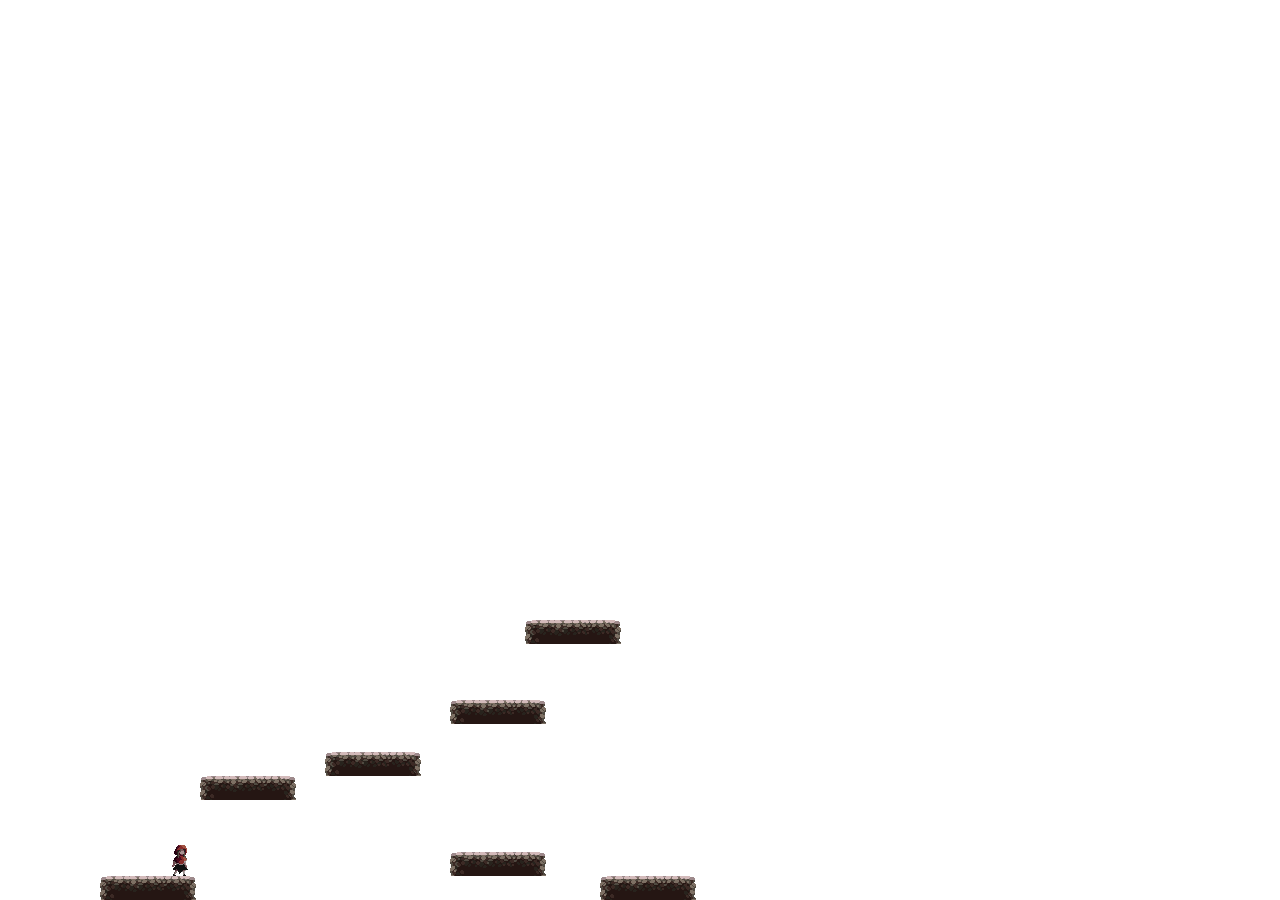
==== templates/index.html @ b37ff2a3 "Adding player physics and controls" ====
<html lang="en">
  <head>
    <meta charset="UTF-8" />
    <title>Running Red</title>
    <script src="/static/scripts/main.js" defer type="module"></script>
    <style>
      body {
        margin: 0;
      }
    </style>
  </head>
  <body>
    <canvas></canvas>
  </body>
</html>
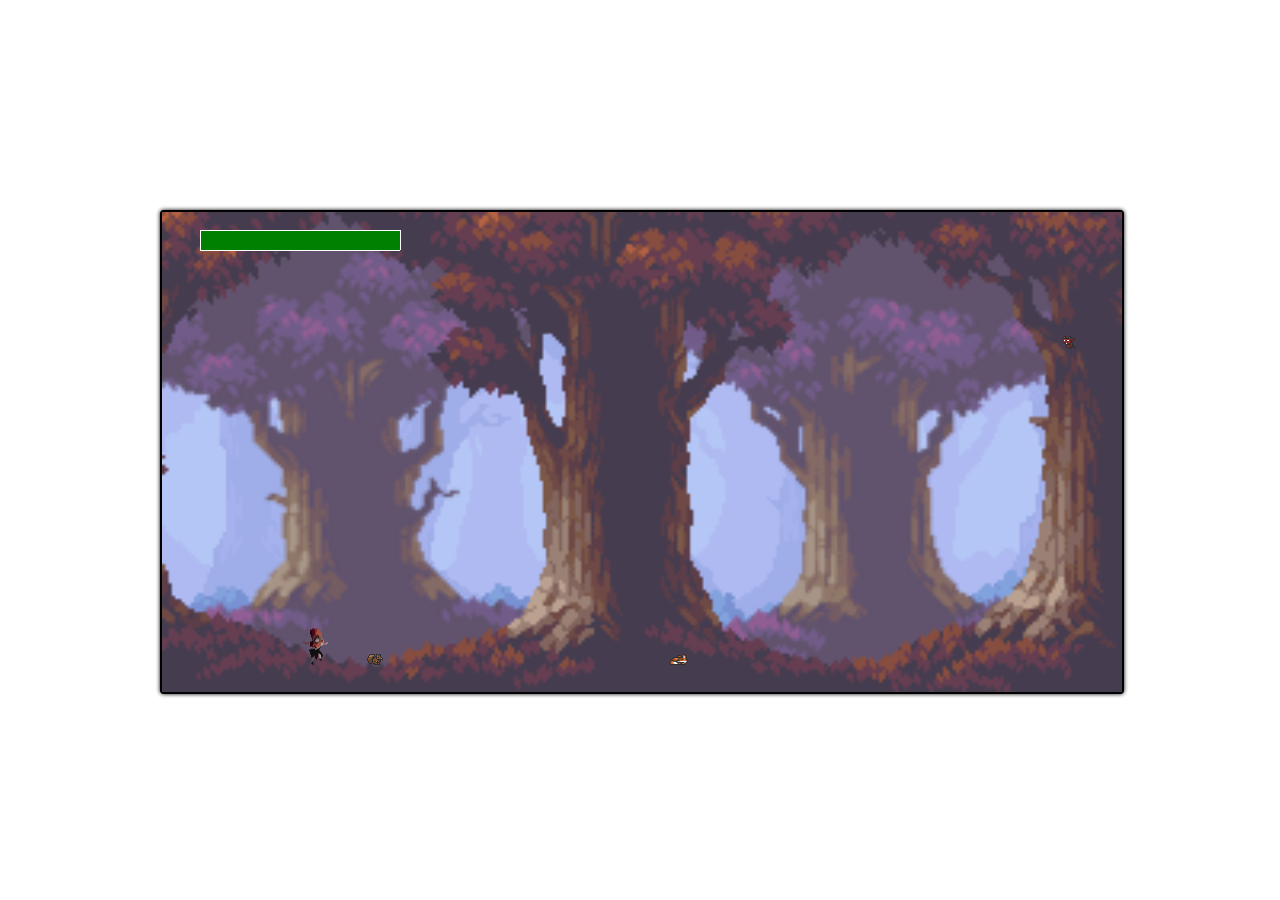
==== commit 00ddf4ac: "Added: sprites, sprite animations, imp, imp physics, imp follows player" ====
--- a/templates/index.html
+++ b/templates/index.html
@@ -1,15 +1,18 @@
+<!DOCTYPE html>
 <html lang="en">
   <head>
     <meta charset="UTF-8" />
     <title>Running Red</title>
+    <link rel="stylesheet" href="/static/stylesheets/style.css">
     <script src="/static/scripts/main.js" defer type="module"></script>
-    <style>
-      body {
-        margin: 0;
-      }
-    </style>
+    
   </head>
   <body>
-    <canvas></canvas>
+    <main id="game">
+      <section id="background"></section>
+      <canvas id="mainCanvas"></canvas>
+      <canvas id="uiCanvas"></canvas>
+    </main>
+    
   </body>
 </html>
--- a/static/stylesheets/style.css
+++ b/static/stylesheets/style.css
@@ -0,0 +1,36 @@
+body {
+    margin: 0;
+  }
+#game {
+  position: absolute;
+  width: 960px;
+  height: 480px;
+  
+  left: 50%;
+  top: 50%;
+  transform: translate(-50%, -50%);
+}
+canvas, #background {
+  position: absolute;
+  height: 100%;
+  width: 100%;
+}
+#background {
+  border: 2px solid black;
+  background-color: #afbaf2;
+  box-shadow: 0 0 4px black;
+  border-radius: 4px;
+}
+
+@media (max-width: 980px) {
+  #game.loaded {
+    width: 720px;
+    height: 360px;
+  }
+}
+@media (max-width: 740px) {
+  #game.loaded {
+    width: 480px;
+    height: 240px;
+  }
+}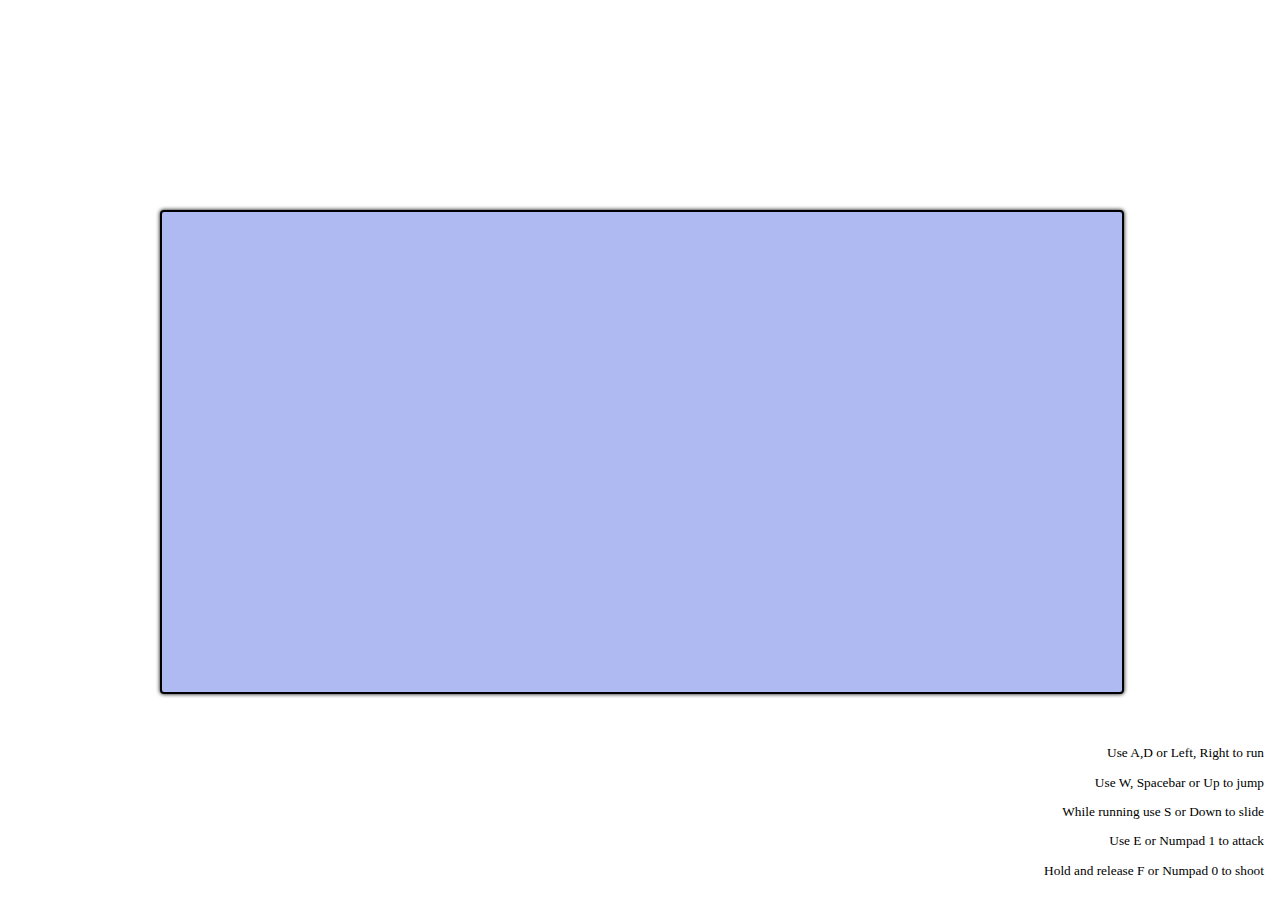
==== commit db52ed0b: "Added vertical world scrolling and 'ghosts'" ====
--- a/templates/index.html
+++ b/templates/index.html
@@ -13,6 +13,13 @@
       <canvas id="mainCanvas"></canvas>
       <canvas id="uiCanvas"></canvas>
     </main>
+    <section class="instructions">
+      <p>Use A,D or Left, Right to run</p>
+      <p>Use W, Spacebar or Up to jump</p>
+      <p>While running use S or Down to slide</p>
+      <p>Use E or Numpad 1 to attack</p>
+      <p>Hold and release F or Numpad 0 to shoot</p>
+    </section>   
     
   </body>
 </html>
--- a/static/stylesheets/style.css
+++ b/static/stylesheets/style.css
@@ -22,6 +22,14 @@
   border-radius: 4px;
 }
 
+.instructions {
+  text-align: end;
+  right: 1rem;
+  position: absolute;
+  bottom: .5rem;
+  font-size: 10pt;
+}
+
 @media (max-width: 980px) {
   #game.loaded {
     width: 720px;
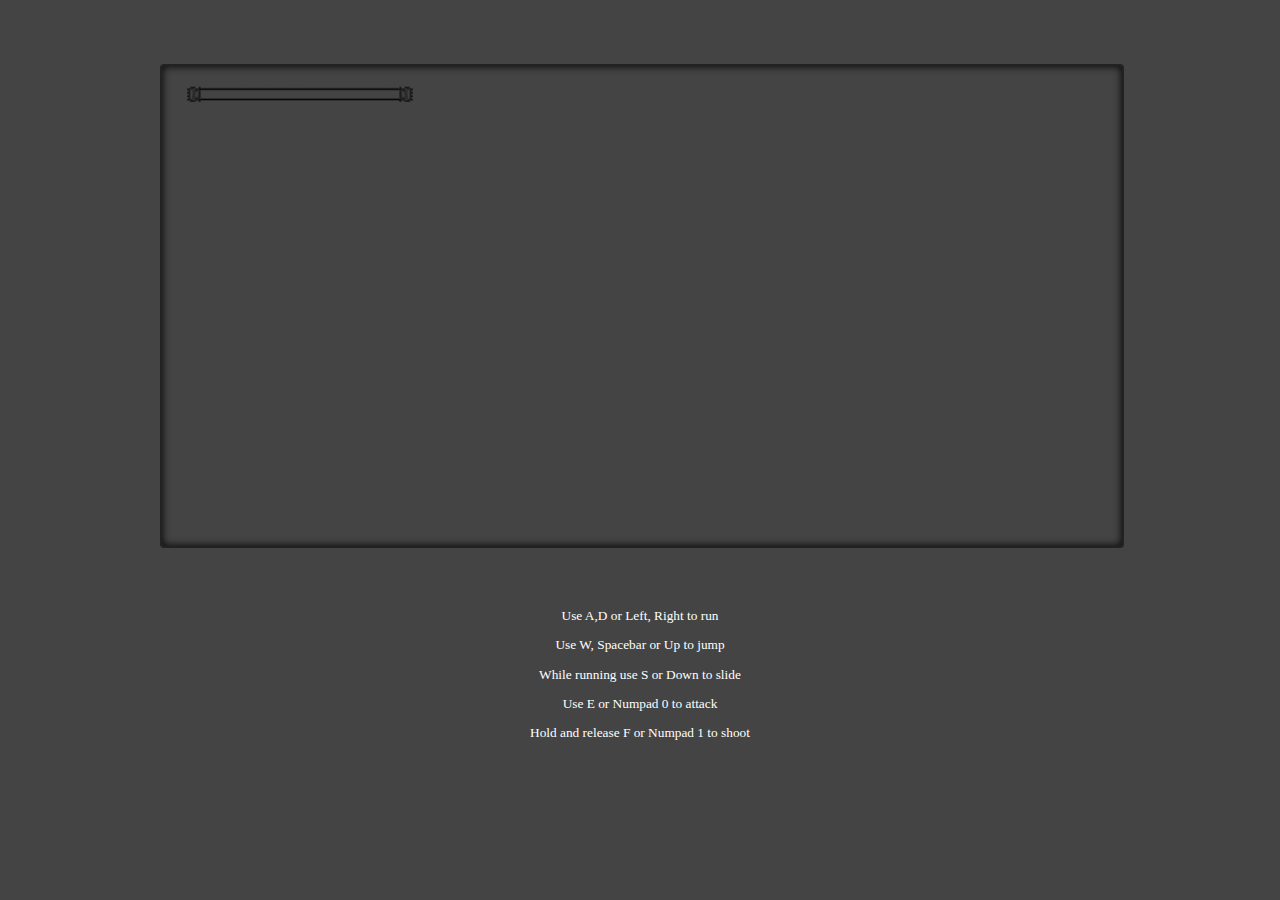
==== commit db4bfe86: "Changed background, added text and better health bar" ====
--- a/templates/index.html
+++ b/templates/index.html
@@ -8,17 +8,21 @@
     
   </head>
   <body>
-    <main id="game">
+    <section id="game">
+      <div id="gameBanner"></div>
+      <div id="ui">
+        <img id="healthbar" src="/static/images/Healthbar.png">
+      </div>
       <section id="background"></section>
       <canvas id="mainCanvas"></canvas>
       <canvas id="uiCanvas"></canvas>
-    </main>
+    </section>
     <section class="instructions">
       <p>Use A,D or Left, Right to run</p>
       <p>Use W, Spacebar or Up to jump</p>
       <p>While running use S or Down to slide</p>
-      <p>Use E or Numpad 1 to attack</p>
-      <p>Hold and release F or Numpad 0 to shoot</p>
+      <p>Use E or Numpad 0 to attack</p>
+      <p>Hold and release F or Numpad 1 to shoot</p>
     </section>   
     
   </body>
--- a/static/stylesheets/style.css
+++ b/static/stylesheets/style.css
@@ -1,33 +1,75 @@
+@import url('https://fonts.googleapis.com/css2?family=Open+Sans&display=swap');
 body {
-    margin: 0;
-  }
+  margin: 0;
+  background-color: #444;
+}
+#gameBanner {
+  position: absolute;
+  font-family: 'Open Sans', sans-serif;
+  left: 0;
+  top: -2px;
+  width: 100%;
+  opacity: 0;
+  padding: 0;
+  margin: 0 auto;
+  background: #ffda90;
+  border-radius: 2px 2px 0 0;
+  transition: .25s;
+}
+#gameBanner p {
+  margin: .5rem;
+  width: fit-content;
+}
+#gameBanner.show {
+  /* right: 0; */
+  transform: translateY(calc(-100% + 2px));
+  opacity: 1;
+  transition: .25s;
+  transition-delay: .25s;
+}
+
 #game {
-  position: absolute;
+  position: relative;
   width: 960px;
   height: 480px;
   
+  margin: 4rem 0;
+
   left: 50%;
-  top: 50%;
-  transform: translate(-50%, -50%);
+  transform: translateX(-50%);
+
+  /* background-color: #afbaf2; */
+  border-radius: 4px;
 }
 canvas, #background {
+  overflow: hidden;
+  border-radius: 4px;
   position: absolute;
   height: 100%;
   width: 100%;
 }
-#background {
-  border: 2px solid black;
-  background-color: #afbaf2;
-  box-shadow: 0 0 4px black;
-  border-radius: 4px;
+
+#mainCanvas {
+  border: 2px solid #222;
+  box-shadow: inset 0 0 8px black;
 }
 
 .instructions {
-  text-align: end;
-  right: 1rem;
+  color: white;
+  text-align: center;
+  position: relative;
+  font-size: 10pt;
+}
+
+#ui {
   position: absolute;
-  bottom: .5rem;
-  font-size: 10pt;
+  z-index: 5;
+}
+
+#healthbar {
+  position: absolute;
+  top: 21px;
+  left: 20px;
 }
 
 @media (max-width: 980px) {
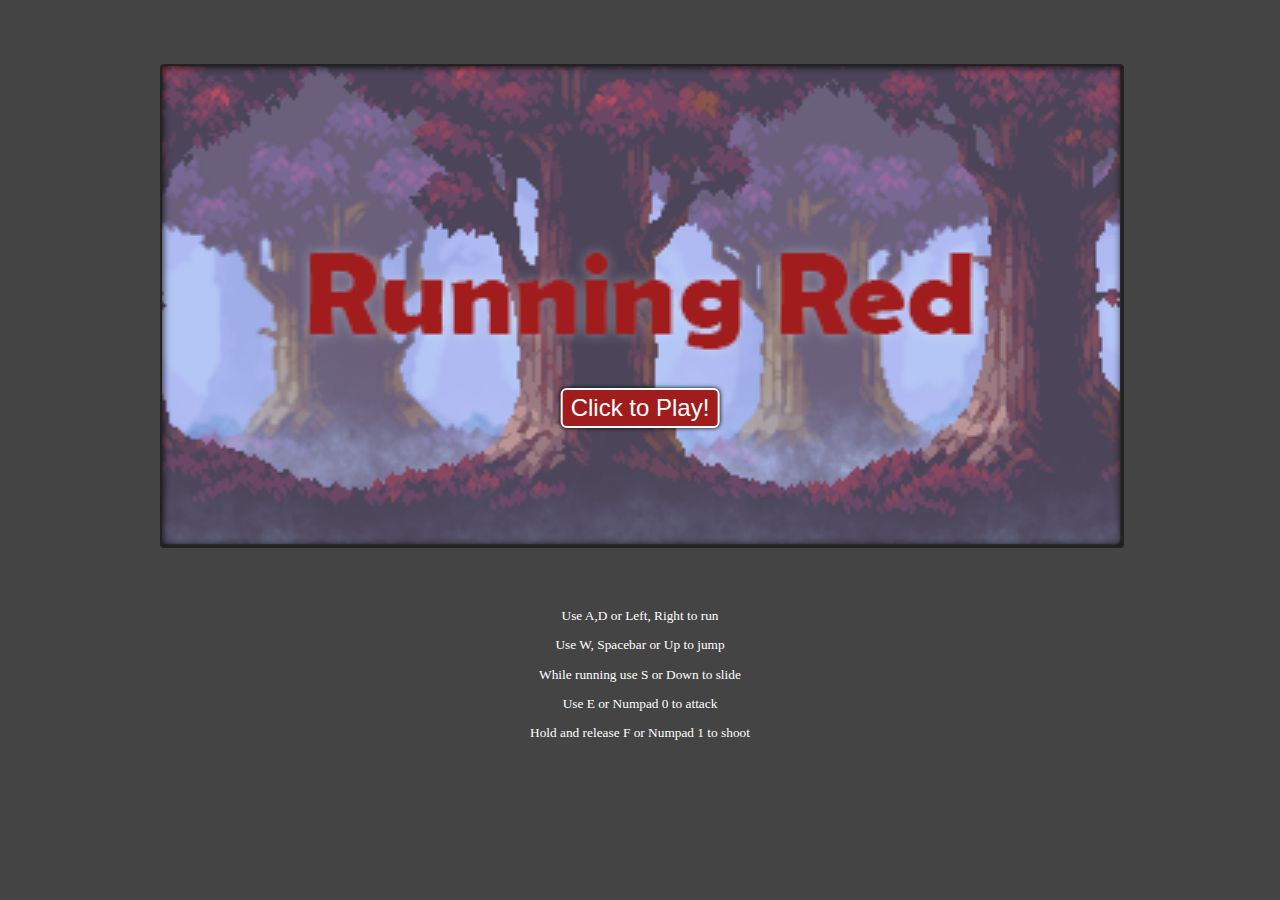
==== commit 6ec10690: "Trying to fix 'Ghost' glitch" ====
--- a/templates/index.html
+++ b/templates/index.html
@@ -8,10 +8,37 @@
     
   </head>
   <body>
-    <section id="game">
+    
+    <section id="game" class="">
       <div id="gameBanner"></div>
-      <div id="ui">
+      <button id="initiateButton">Click to Play!</button>
+      <div id="ui" class="hide">
         <img id="healthbar" src="/static/images/Healthbar.png">
+        <button id="pauseButton">
+          <span id="pauseIcon">
+            <svg xmlns="http://www.w3.org/2000/svg" width="16" height="16" fill="currentColor" class="bi bi-pause-circle-fill" viewBox="0 0 16 16">
+              <path d="M16 8A8 8 0 1 1 0 8a8 8 0 0 1 16 0zM6.25 5C5.56 5 5 5.56 5 6.25v3.5a1.25 1.25 0 1 0 2.5 0v-3.5C7.5 5.56 6.94 5 6.25 5zm3.5 0c-.69 0-1.25.56-1.25 1.25v3.5a1.25 1.25 0 1 0 2.5 0v-3.5C11 5.56 10.44 5 9.75 5z"/>
+            </svg>
+          </span>
+          <span id="playIcon">
+            <svg xmlns="http://www.w3.org/2000/svg" width="16" height="16" fill="currentColor" class="bi bi-play-circle-fill" viewBox="0 0 16 16">
+              <path d="M16 8A8 8 0 1 1 0 8a8 8 0 0 1 16 0zM6.79 5.093A.5.5 0 0 0 6 5.5v5a.5.5 0 0 0 .79.407l3.5-2.5a.5.5 0 0 0 0-.814l-3.5-2.5z"/>
+            </svg>
+          </span>
+        </button>
+        
+        <div id="menu">
+          <h3>Game Credits:</h3>
+          <h4>Code:</h4>
+          <p>All code was written by Nathanael Johnson. <a href="https://github.com/nr-johnson/running-red" target="_blank">Click here to view the GitHub repository.</a></p>
+          
+          <h4>Artwork:</h4>
+          <p>All image assets were taken from various free-to-use packages on itch.io. Below is a list of the main packages and their creators.</p>
+        
+        
+          <h4>Audio:</h4>
+          <p>Most audio was taken from free-to-use packages on itch.io.</p>
+        </div>
       </div>
       <section id="background"></section>
       <canvas id="mainCanvas"></canvas>
--- a/static/stylesheets/style.css
+++ b/static/stylesheets/style.css
@@ -34,12 +34,29 @@
   height: 480px;
   
   margin: 4rem 0;
-
+  background-image: url('/static/images/Background.png');
+  background-size: cover;
   left: 50%;
   transform: translateX(-50%);
 
   /* background-color: #afbaf2; */
   border-radius: 4px;
+}
+#game.loading {
+  background-color: transparent;
+  background-image: url('/static/images/Loading.gif');
+  background-repeat: no-repeat;
+  background-position: center;
+  background-size: 10%;
+}
+#game.loading::after {
+  content: 'Loading...';
+  position: absolute;
+  top: 60%;
+  left: 50%;
+  transform: translate(-50%, -50%);
+  color: white;
+  font-size: 14pt;
 }
 canvas, #background {
   overflow: hidden;
@@ -63,13 +80,90 @@
 
 #ui {
   position: absolute;
+  width: 100%;
+  height: 100%;
   z-index: 5;
+}
+
+#initiateButton {
+  background-color: #a11d1d;
+  border: 2px solid white;
+  box-shadow: 0 0 4px black;
+  cursor: pointer;
+  z-index: 5;
+  padding: .25rem .5rem;
+  border-radius: 6px;
+  color: white;
+  font-size: 18pt;
+  font-family: sans-serif;
+  position: absolute;
+  left: 50%;
+  bottom: 6rem;
+  transform: translate(-50%, -50%);
+  transition: .25s;
+}
+#initiateButton:hover {
+  padding: .25rem .75rem;
+  transition: .25s;
+}
+
+.hide {
+  display: none;
 }
 
 #healthbar {
   position: absolute;
   top: 21px;
   left: 20px;
+}
+
+#pauseButton {
+  position: absolute;
+  top: 1rem;
+  right: 1rem;
+  background: none;
+  border: none;
+  cursor: pointer;
+}
+
+#pauseButton svg {
+  fill: white;
+}
+
+#pauseButton:not(.paused) #playIcon {
+  display: none;
+}
+
+#pauseButton.paused #pauseIcon {
+  display: none;
+}
+
+#menu {
+  position: absolute;
+  top: 50%;
+  left: 50%;
+  transform: translate(-50%, -50%);
+
+  display: none;
+
+  height: 75%;
+  width: 75%;
+  background-color: #ffda90;
+  box-shadow: 0 0 12px black;
+  border: 2px black;
+  border-radius: 4px;
+  padding: 1rem;
+}
+
+#menu p {
+  margin-top: 0;
+}
+#menu h3, #menu h4 {
+  margin-bottom: 0;
+}
+
+#pauseButton.paused + #menu {
+  display: block;
 }
 
 @media (max-width: 980px) {
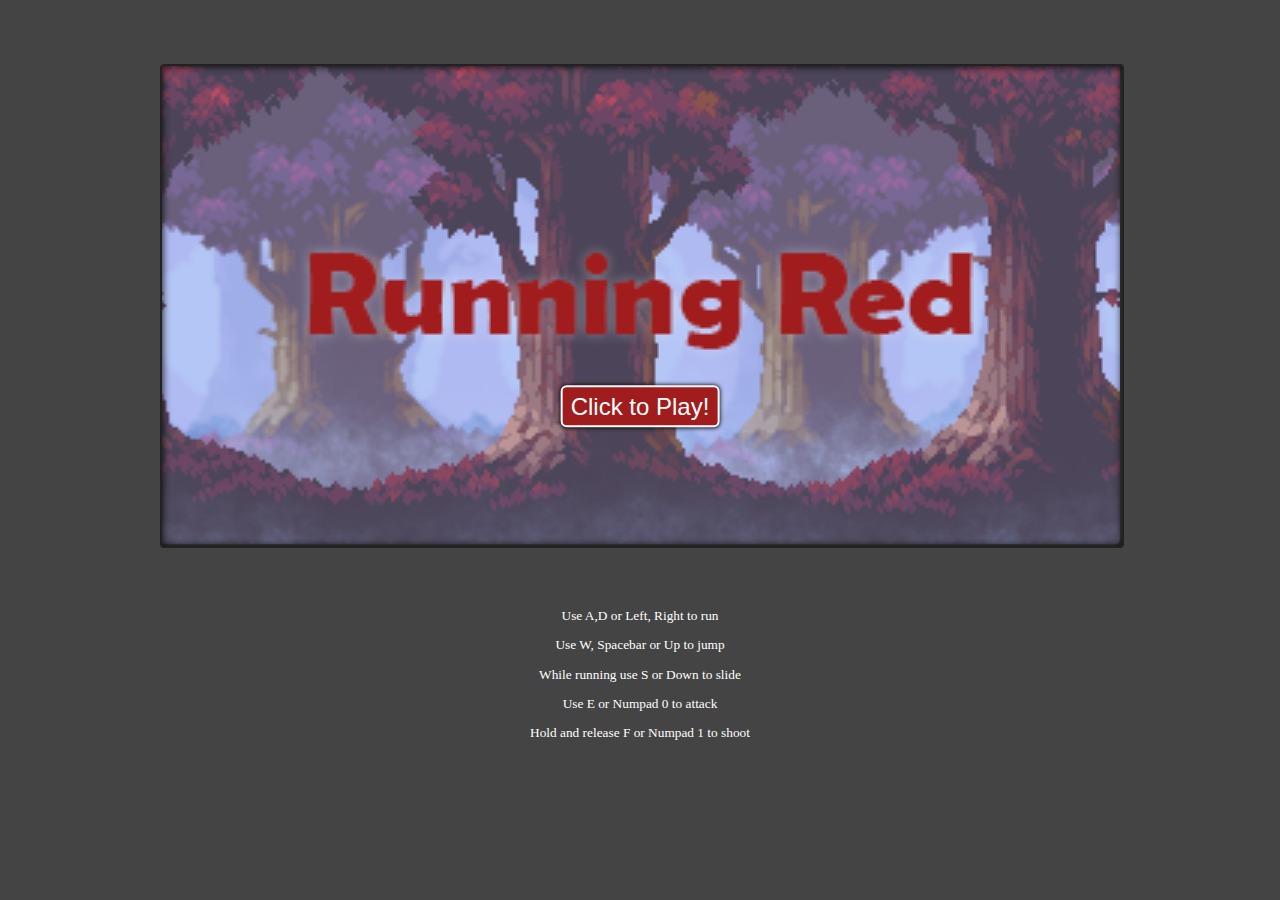
==== commit 1f1ae647: "Just about done!" ====
--- a/templates/index.html
+++ b/templates/index.html
@@ -13,7 +13,7 @@
       <div id="gameBanner"></div>
       <button id="initiateButton">Click to Play!</button>
       <div id="ui" class="hide">
-        <img id="healthbar" src="/static/images/Healthbar.png">
+        <img id="healthbar" src="/static/images/ui/Healthbar.png">
         <button id="pauseButton">
           <span id="pauseIcon">
             <svg xmlns="http://www.w3.org/2000/svg" width="16" height="16" fill="currentColor" class="bi bi-pause-circle-fill" viewBox="0 0 16 16">
@@ -28,16 +28,23 @@
         </button>
         
         <div id="menu">
-          <h3>Game Credits:</h3>
-          <h4>Code:</h4>
-          <p>All code was written by Nathanael Johnson. <a href="https://github.com/nr-johnson/running-red" target="_blank">Click here to view the GitHub repository.</a></p>
+          <div>
+            <h3>Game Credits:</h3>
+            <h4>Code:</h4>
+            <p>All code was written by Nathanael Johnson. <a href="https://github.com/nr-johnson/running-red" target="_blank">Click here to view the GitHub repository.</a></p>
+            
+            <h4>Artwork:</h4>
+            <p>All image assets were taken from various free-to-use packages on itch.io. Below is a list of the main packages and their creators.</p>
           
-          <h4>Artwork:</h4>
-          <p>All image assets were taken from various free-to-use packages on itch.io. Below is a list of the main packages and their creators.</p>
-        
-        
-          <h4>Audio:</h4>
-          <p>Most audio was taken from free-to-use packages on itch.io.</p>
+          
+            <h4>Audio:</h4>
+            <p>Most audio was taken from free-to-use packages on itch.io.</p>
+            <button id="closeMenu">Resume Game</button>
+          </div>
+        </div>
+        <div id="gameOverMenu">
+          <div>Hello!</div>
+          <button id="resetGame">Reload Game</button>
         </div>
       </div>
       <section id="background"></section>
--- a/static/stylesheets/style.css
+++ b/static/stylesheets/style.css
@@ -44,7 +44,7 @@
 }
 #game.loading {
   background-color: transparent;
-  background-image: url('/static/images/Loading.gif');
+  background-image: url('/static/images/ui/Loading.gif');
   background-repeat: no-repeat;
   background-position: center;
   background-size: 10%;
@@ -91,7 +91,7 @@
   box-shadow: 0 0 4px black;
   cursor: pointer;
   z-index: 5;
-  padding: .25rem .5rem;
+  padding: .35rem .5rem .25rem .5rem;
   border-radius: 6px;
   color: white;
   font-size: 18pt;
@@ -103,7 +103,7 @@
   transition: .25s;
 }
 #initiateButton:hover {
-  padding: .25rem .75rem;
+  padding: .35rem .75rem .25rem .75rem;
   transition: .25s;
 }
 
@@ -115,6 +115,7 @@
   position: absolute;
   top: 21px;
   left: 20px;
+  z-index: -1;
 }
 
 #pauseButton {
@@ -124,6 +125,7 @@
   background: none;
   border: none;
   cursor: pointer;
+  z-index: 5;
 }
 
 #pauseButton svg {
@@ -138,21 +140,51 @@
   display: none;
 }
 
+#closeMenu, #resetGame {
+  position: absolute;
+  bottom: 8rem;
+  left: 50%;
+  transform: translateX(-50%);
+  padding: .25rem .5rem .25rem .5rem;
+  background-color: #a11d1d;
+  color: white;
+  border: 2px solid white;
+  border-radius: 4px;
+  box-shadow: 0 0 4px black;
+  cursor: pointer;
+  transition: .25s;
+}
+#resetGame {
+  bottom: 10rem;
+  margin-left: .75rem;
+}
+
+#closeMenu:hover, #resetGame:hover {
+  padding: .25rem .75rem .25rem .75rem;
+  transition: .25s;
+}
+
 #menu {
   position: absolute;
   top: 50%;
   left: 50%;
   transform: translate(-50%, -50%);
-
-  display: none;
-
-  height: 75%;
-  width: 75%;
-  background-color: #ffda90;
-  box-shadow: 0 0 12px black;
-  border: 2px black;
-  border-radius: 4px;
+  color: white;
+
+  background-image: url('/static/images/ui/UI Box_Large.png');
+  background-position: center;
+  background-repeat: no-repeat;
+
+  opacity: 0;
+  pointer-events: none;
+  height: 100%;
+  width: 100%;
+  overflow: hidden;
+
   padding: 1rem;
+}
+#menu div {
+  padding: 2.5rem 7rem;
 }
 
 #menu p {
@@ -162,8 +194,47 @@
   margin-bottom: 0;
 }
 
+#gameOverMenu {
+  position: absolute;
+  top: 50%;
+  left: 50%;
+  transform: translate(-50%, -50%);
+  color: white;
+
+  background-image: url('/static/images/ui/UI Box_Small.png');
+  background-position: center;
+  background-repeat: no-repeat;
+
+  opacity: 0;
+  pointer-events: none;
+  height: 100%;
+  width: 100%;
+  overflow: hidden;
+  background-color: transparent;
+  filter: drop-shadow(0 0 4px black);
+
+  padding: 1rem;
+  transition: .25s;
+}
+.death-image {
+  height: 4rem;
+  position: relative;
+}
+#gameOverMenu div {
+  position: relative;
+  padding: 9rem 18.5rem 9rem 20rem;
+  text-align: center;
+}
+#gameOverMenu.show {
+  opacity: 1;
+  pointer-events: all;
+  transition: .25s;
+}
+
 #pauseButton.paused + #menu {
-  display: block;
+  opacity: 1;
+  pointer-events: all;
+  transition: .25s;
 }
 
 @media (max-width: 980px) {
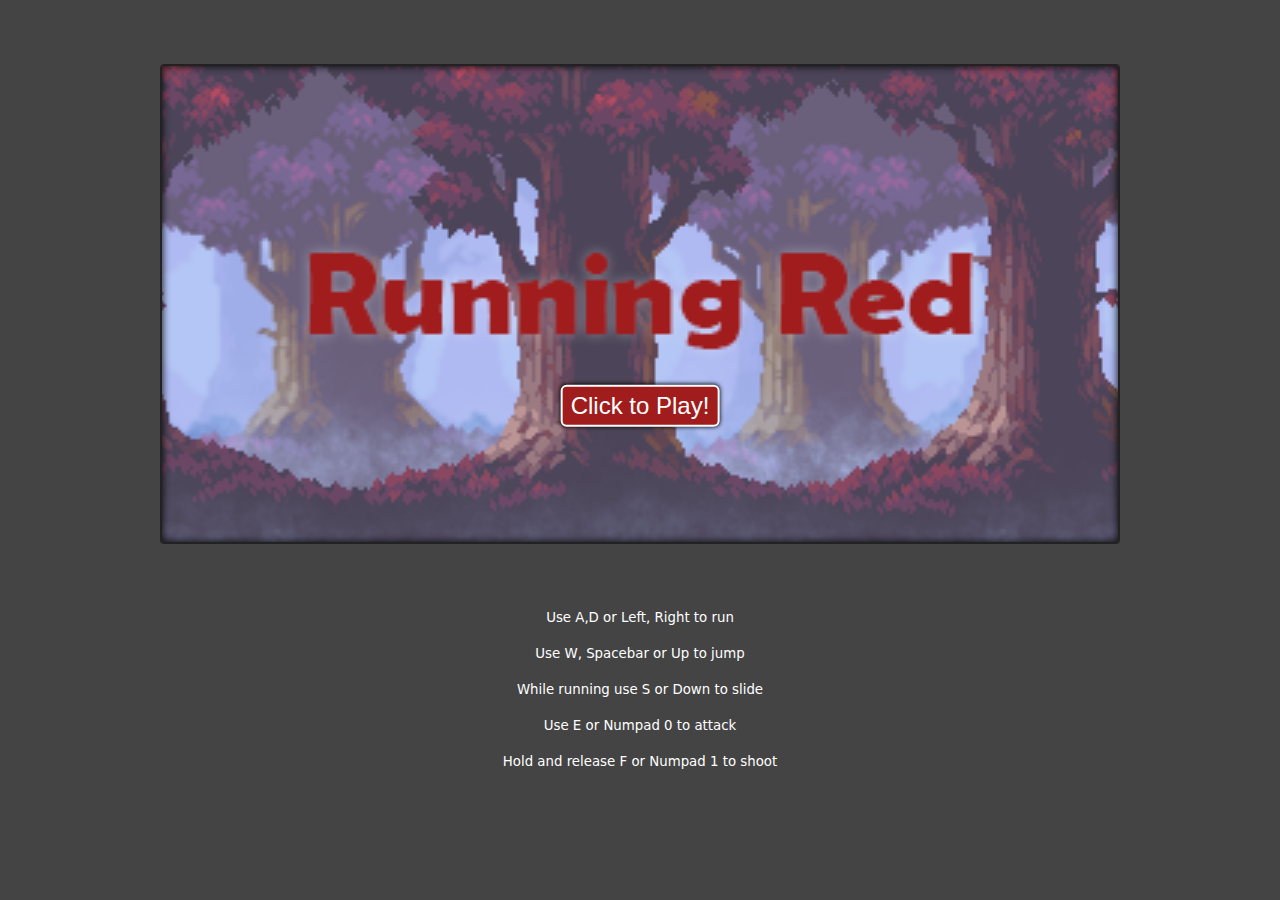
==== commit 1ecab9c7: "Game has gone 'gold'!" ====
--- a/templates/index.html
+++ b/templates/index.html
@@ -3,6 +3,7 @@
   <head>
     <meta charset="UTF-8" />
     <title>Running Red</title>
+    <link rel="stylesheet" href="/static/stylesheets/bootstrap.min.css">
     <link rel="stylesheet" href="/static/stylesheets/style.css">
     <script src="/static/scripts/main.js" defer type="module"></script>
     
@@ -13,7 +14,7 @@
       <div id="gameBanner"></div>
       <button id="initiateButton">Click to Play!</button>
       <div id="ui" class="hide">
-        <img id="healthbar" src="/static/images/ui/Healthbar.png">
+        <!-- <img id="healthbar" src="/static/images/ui/Healthbar.png"> -->
         <button id="pauseButton">
           <span id="pauseIcon">
             <svg xmlns="http://www.w3.org/2000/svg" width="16" height="16" fill="currentColor" class="bi bi-pause-circle-fill" viewBox="0 0 16 16">
@@ -29,18 +30,14 @@
         
         <div id="menu">
           <div>
-            <h3>Game Credits:</h3>
-            <h4>Code:</h4>
+            <h3 class="mb-5">Game Paused</h3>
+            <hr>
             <p>All code was written by Nathanael Johnson. <a href="https://github.com/nr-johnson/running-red" target="_blank">Click here to view the GitHub repository.</a></p>
             
-            <h4>Artwork:</h4>
-            <p>All image assets were taken from various free-to-use packages on itch.io. Below is a list of the main packages and their creators.</p>
-          
-          
-            <h4>Audio:</h4>
-            <p>Most audio was taken from free-to-use packages on itch.io.</p>
-            <button id="closeMenu">Resume Game</button>
+            <p>Artwork, music and sounds were taken from various free-to-use sources (itch.io, freesound.org, etc.).</p>
+            <hr>
           </div>
+          <!-- <button id="closeMenu">Resume Game</button> -->
         </div>
         <div id="gameOverMenu">
           <div>Hello!</div>
@@ -57,7 +54,7 @@
       <p>While running use S or Down to slide</p>
       <p>Use E or Numpad 0 to attack</p>
       <p>Hold and release F or Numpad 1 to shoot</p>
-    </section>   
+    </section>
     
   </body>
 </html>
--- a/static/stylesheets/style.css
+++ b/static/stylesheets/style.css
@@ -82,7 +82,15 @@
   position: absolute;
   width: 100%;
   height: 100%;
+  opacity: 0;
+  pointer-events: none;
   z-index: 5;
+  transition: .25s;
+}
+#ui.show {
+  opacity: 1;
+  pointer-events: all;
+  transition: .25s;
 }
 
 #initiateButton {
@@ -101,14 +109,17 @@
   bottom: 6rem;
   transform: translate(-50%, -50%);
   transition: .25s;
+  line-height: 1.2;
 }
 #initiateButton:hover {
   padding: .35rem .75rem .25rem .75rem;
   transition: .25s;
 }
 
-.hide {
-  display: none;
+#initiateButton.hide {
+  opacity: 0;
+  pointer-events: none;
+  transition: .25s;
 }
 
 #healthbar {
@@ -142,7 +153,7 @@
 
 #closeMenu, #resetGame {
   position: absolute;
-  bottom: 8rem;
+  bottom: 0;
   left: 50%;
   transform: translateX(-50%);
   padding: .25rem .5rem .25rem .5rem;
@@ -156,7 +167,6 @@
 }
 #resetGame {
   bottom: 10rem;
-  margin-left: .75rem;
 }
 
 #closeMenu:hover, #resetGame:hover {
@@ -171,20 +181,28 @@
   transform: translate(-50%, -50%);
   color: white;
 
-  background-image: url('/static/images/ui/UI Box_Large.png');
+  /* background-image: url('/static/images/ui/UI Box_Large.png');
   background-position: center;
-  background-repeat: no-repeat;
+  background-repeat: no-repeat; */
 
   opacity: 0;
   pointer-events: none;
   height: 100%;
   width: 100%;
-  overflow: hidden;
 
   padding: 1rem;
 }
+#menu h3 {
+  text-align: center;
+}
 #menu div {
-  padding: 2.5rem 7rem;
+  position: relative;
+  top: 8%;
+  left: 50%;
+  transform: translateX(-50%);
+  width: 75%;
+  height: 85%;
+  overflow-y: scroll;
 }
 
 #menu p {
@@ -201,9 +219,9 @@
   transform: translate(-50%, -50%);
   color: white;
 
-  background-image: url('/static/images/ui/UI Box_Small.png');
+  /* background-image: url('/static/images/ui/UI Box_Small.png');
   background-position: center;
-  background-repeat: no-repeat;
+  background-repeat: no-repeat; */
 
   opacity: 0;
   pointer-events: none;
@@ -222,7 +240,7 @@
 }
 #gameOverMenu div {
   position: relative;
-  padding: 9rem 18.5rem 9rem 20rem;
+  padding-top: 9rem;
   text-align: center;
 }
 #gameOverMenu.show {
@@ -237,15 +255,65 @@
   transition: .25s;
 }
 
+.description {
+  color: white;
+}
+
 @media (max-width: 980px) {
-  #game.loaded {
+  #game {
     width: 720px;
     height: 360px;
   }
+  #initiateButton {
+    bottom: 3rem;
+  }
+  #healthbar {
+    width: 11.25rem;
+    left: 15px;
+    top: 16px;
+  }
+  #gameOverMenu div {
+    padding-top: 7rem;
+  }
+  #gameOverMenu h3 {
+    margin-top: 4px;
+  }
+  .death-image {
+    height: 2rem;
+  }
+  #resetGame {
+    bottom: 7.5rem;
+  }
 }
 @media (max-width: 740px) {
-  #game.loaded {
+  #game {
     width: 480px;
     height: 240px;
   }
+  #initiateButton {
+    bottom: 1rem;
+  }
+  #healthbar {
+    width: 7.7rem;
+    left: 8px;
+    top: 10px;
+  }
+  #gameOverMenu div {
+    padding-top: 4.25rem;
+    font-size: 10pt;
+  }
+  #gameOverMenu p {
+    margin-top: 2px;
+    font-size: 9pt;
+  }
+  #gameOverMenu h4 {
+    margin-bottom: 2px;
+  }
+  .death-image {
+    height: 2rem;
+  }
+  #resetGame {
+    bottom: 5rem;
+    font-size: 7pt;
+  }
 }